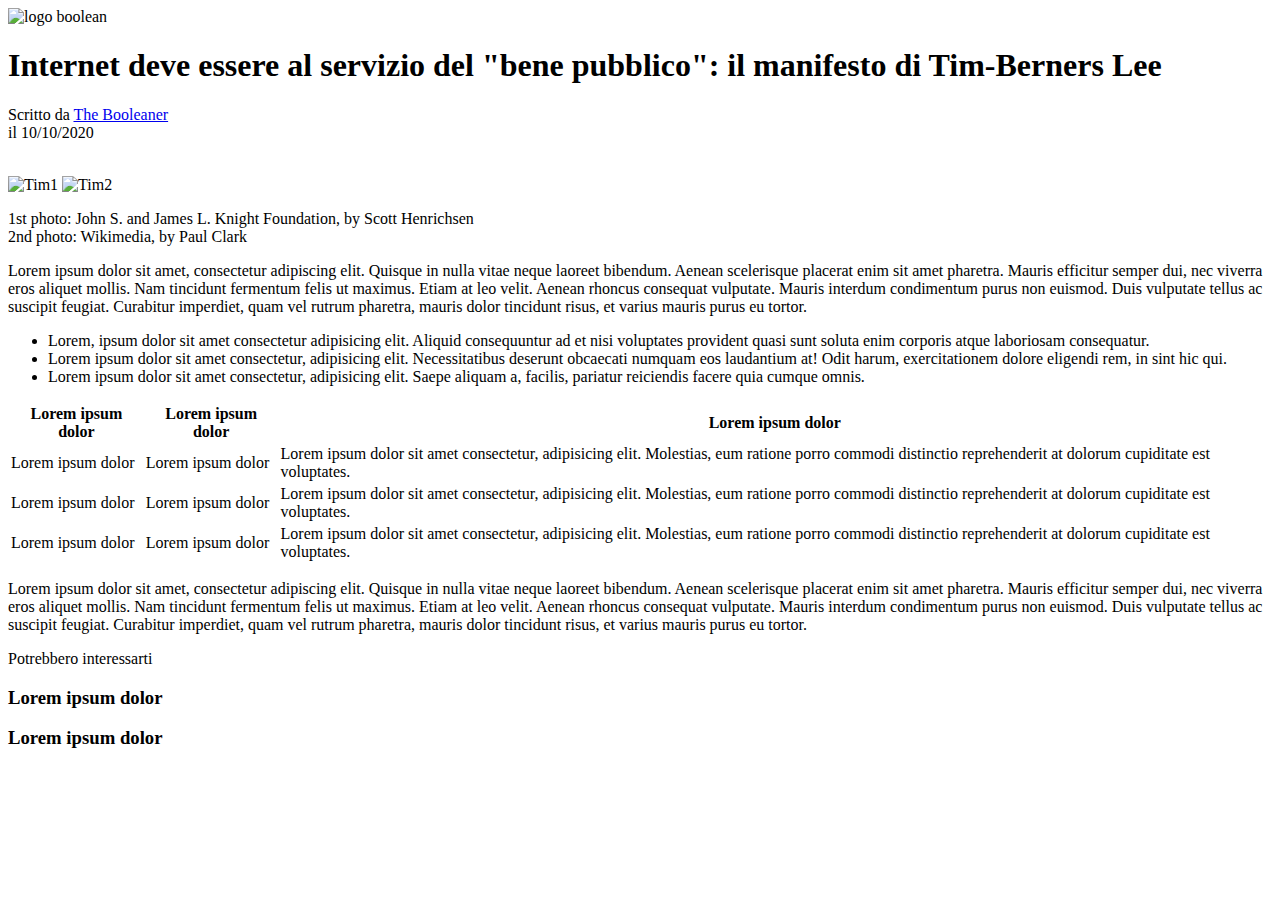
==== bonus/index.html @ 21725110 "Create bonus folder" ====
<!DOCTYPE html>
<html lang="it">
    <head>
        <meta charset="UTF-8">
        <meta http-equiv="X-UA-Compatible" content="IE=edge">
        <meta name="viewport" content="width=device-width, initial-scale=1.0">
        <link rel="stylesheet" href="css/style.css">
        <title>Document</title>
    </head>
    <body>
        <header>
            <div class="container-header">
                <img class="img-logo" src="img/logo.svg" alt="logo boolean">
            </div>
        </header>        
        <main>
            <section> <!--Titolo articolo con photos-->
                <h1>Internet deve essere al servizio del "bene pubblico": il manifesto di Tim-Berners Lee</h1>
                <div>
                    <p class="sottotitolo">Scritto da <a id="link-sottotitolo" href="#">The Booleaner</a>
                    <br>
                    <span class="sottotitolo data">il 10/10/2020</span>
                    </p>
                    <br>
                </div>
                <div>
                    <img src="img/tim-1.jpg" alt="Tim1">
                    <img src="img/tim-2.jpg" alt="Tim2">
                    <p class="photo-description">1st photo: John S. and James L. Knight Foundation, by Scott Henrichsen <br>
                        2nd photo: Wikimedia, by Paul Clark
                    </p>
                </div>
            </section>
            <section> <!--Parte centrale articolo-->
                <!--Paragrafo 1-->
                <p>Lorem ipsum dolor sit amet, consectetur adipiscing elit. Quisque in nulla vitae neque laoreet bibendum. Aenean
                scelerisque placerat enim sit amet pharetra. <span class="highlighted-text">Mauris efficitur semper dui, nec viverra eros aliquet mollis.</span> Nam tincidunt
                fermentum felis ut maximus. Etiam at leo velit. Aenean rhoncus consequat vulputate. Mauris interdum condimentum purus
                non euismod. Duis vulputate tellus ac suscipit feugiat. Curabitur imperdiet, quam vel rutrum pharetra, mauris dolor
                tincidunt risus, et varius mauris purus eu tortor.</p>

                <p> <!--Lista Puntata / UNORDERED LIST-->
                    <ul>
                        <li>
                            Lorem, ipsum dolor sit amet consectetur adipisicing elit. Aliquid consequuntur ad et nisi voluptates provident quasi sunt soluta enim corporis atque laboriosam consequatur.
                        </li>
                        <li>
                            Lorem ipsum dolor sit amet consectetur, adipisicing elit. Necessitatibus deserunt obcaecati numquam eos laudantium at! Odit harum, exercitationem dolore eligendi rem, in sint hic qui.
                        </li>
                        <li>
                            Lorem ipsum dolor sit amet consectetur, adipisicing elit. Saepe aliquam a, facilis, pariatur reiciendis facere quia cumque omnis.
                        </li>
                    </ul>
                </p>
                <table> <!--Tabella / TABLE-->
                    <thead class="row-head">
                        <th class="cella">Lorem ipsum dolor</th>
                        <th class="cella">Lorem ipsum dolor</th>
                        <th class="cella-lunga">Lorem ipsum dolor</th>
                    </thead>
                    <tbody>
                        <tr class="row-body">
                            <td class="cella">Lorem ipsum dolor</td>
                            <td class="cella">Lorem ipsum dolor</td>
                            <td class="cella-lunga">Lorem ipsum dolor sit amet consectetur, adipisicing elit. Molestias, eum ratione porro commodi distinctio reprehenderit at dolorum cupiditate est voluptates.</td>
                        </tr>
                        <tr>
                            <td class="cella">Lorem ipsum dolor</td>
                            <td class="cella">Lorem ipsum dolor</td>
                            <td class="cella-lunga">Lorem ipsum dolor sit amet consectetur, adipisicing elit. Molestias, eum ratione porro commodi distinctio reprehenderit at dolorum cupiditate est voluptates.</td>
                        </tr>
                        <tr class="row-body">
                            <td class="cella">Lorem ipsum dolor</td>
                            <td class="cella">Lorem ipsum dolor</td>
                            <td class="cella-lunga">Lorem ipsum dolor sit amet consectetur, adipisicing elit. Molestias, eum ratione porro commodi distinctio reprehenderit at dolorum cupiditate est voluptates.</td>
                        </tr>
                    </tbody>
                </table>
                <p>Lorem ipsum dolor sit amet, consectetur adipiscing elit. Quisque in nulla vitae neque laoreet bibendum. Aenean scelerisque placerat enim sit amet pharetra. Mauris efficitur semper dui, nec viverra eros aliquet mollis. Nam tincidunt fermentum felis ut maximus. Etiam at leo velit. Aenean rhoncus consequat vulputate. Mauris interdum condimentum purus non euismod. <span class="highlighted-text">Duis vulputate tellus ac suscipit feugiat.</span> Curabitur imperdiet, quam vel rutrum pharetra, mauris dolor tincidunt risus, et varius mauris purus eu tortor.</p>
            </section>
            <section> <!--Parte finale articolo / Potrebbe interessarti-->
                <span class="sottotitolo">Potrebbero interessarti</span>
                <div class="finale-articolo" id="graph">
                    <h3 class="photo-bottom">Lorem ipsum dolor</h3>
                </div>
                <div class="finale-articolo" id="monitor">
                    <h3 class="photo-bottom">Lorem ipsum dolor</h3>
                </div>
            </section>
        </main>
    </body>
</html>
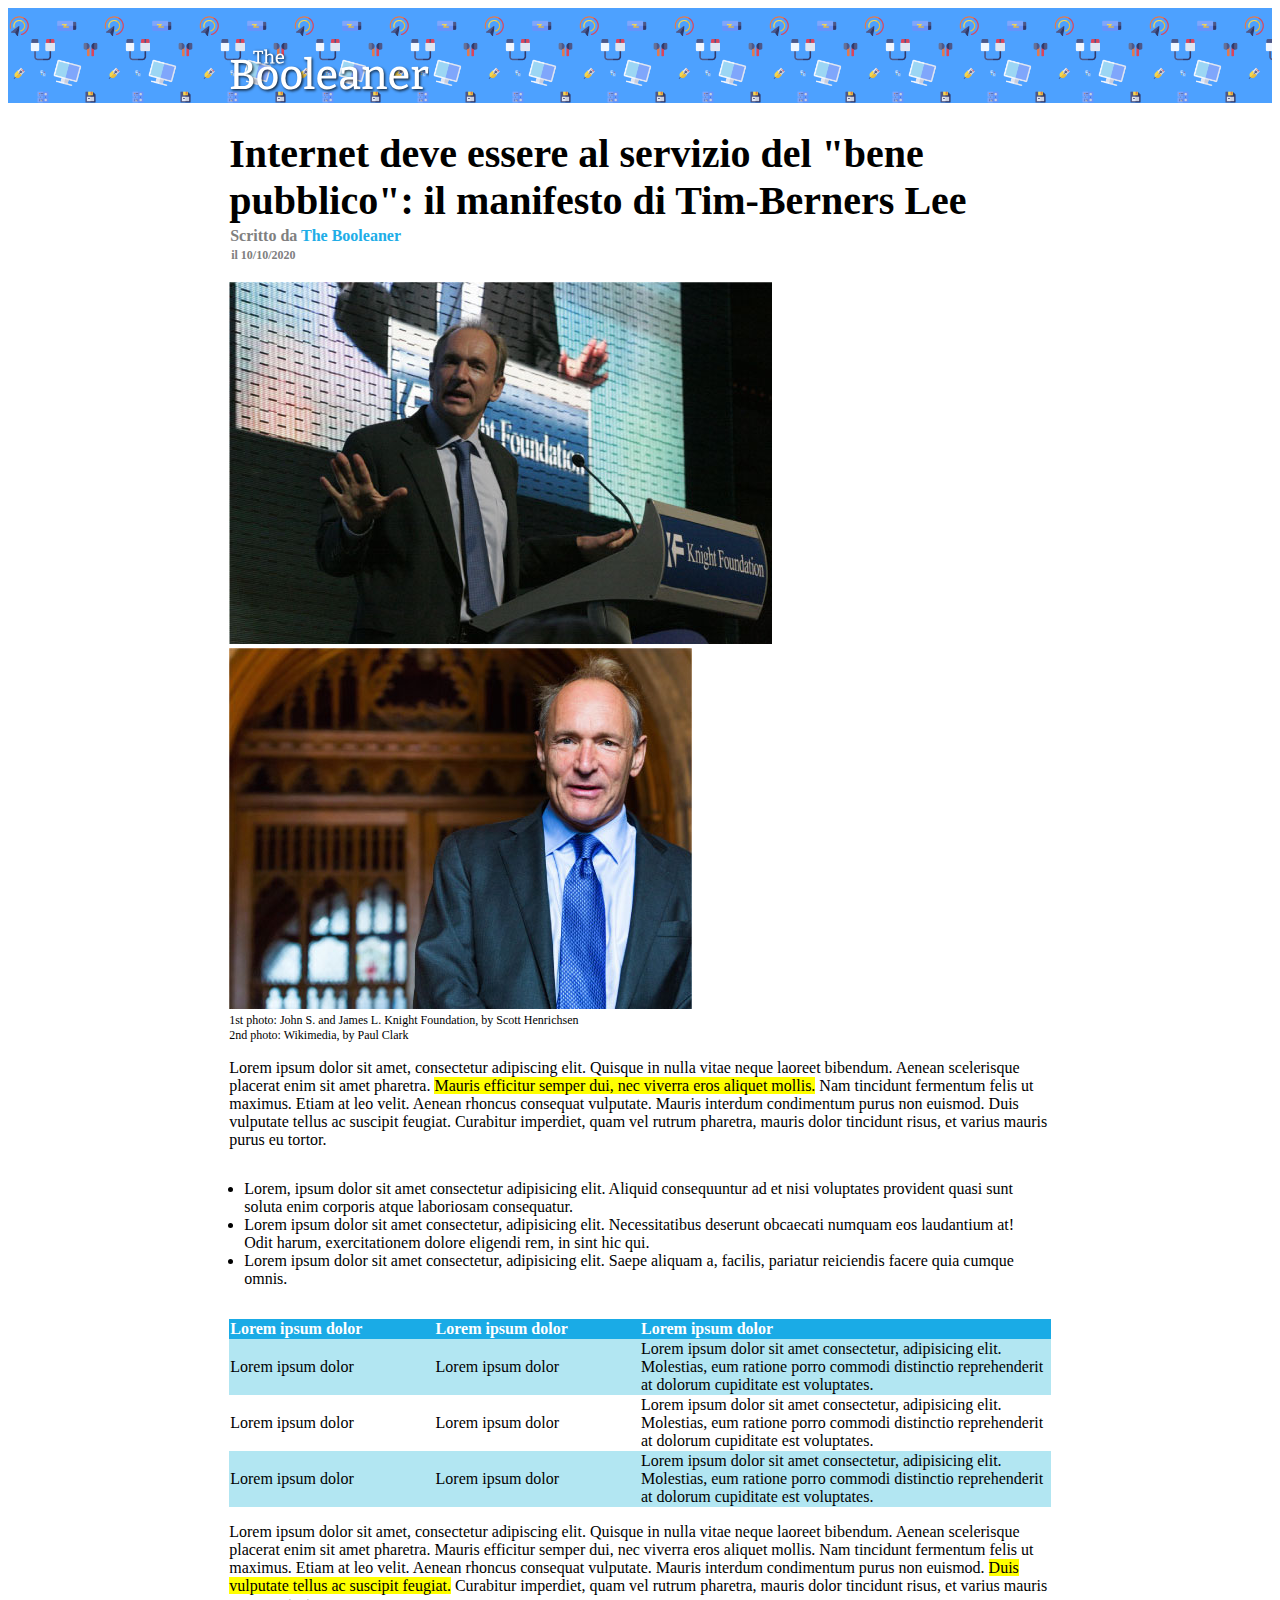
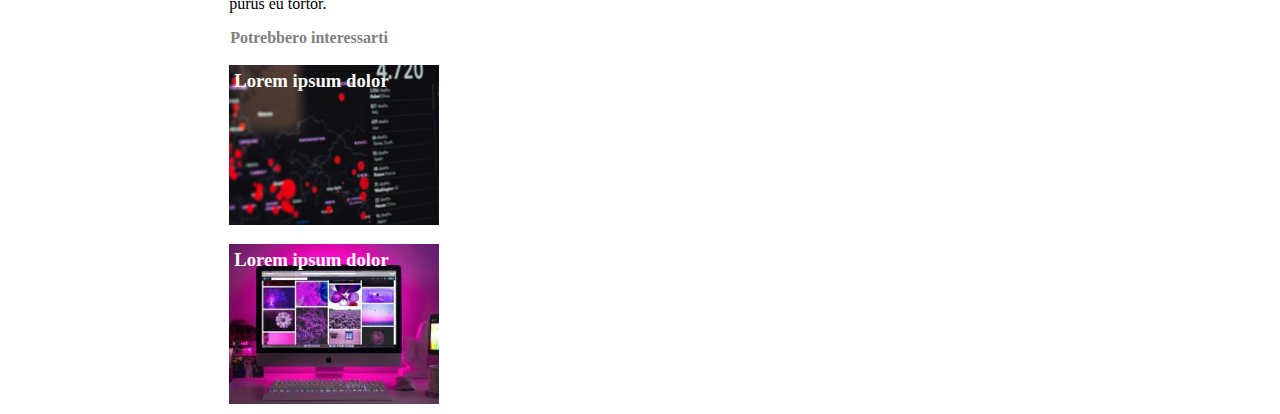
==== commit ff74e270: "Bonus completato" ====
--- a/bonus/index.html
+++ b/bonus/index.html
@@ -4,13 +4,13 @@
         <meta charset="UTF-8">
         <meta http-equiv="X-UA-Compatible" content="IE=edge">
         <meta name="viewport" content="width=device-width, initial-scale=1.0">
-        <link rel="stylesheet" href="css/style.css">
+        <link rel="stylesheet" href="style.css">
         <title>Document</title>
     </head>
     <body>
         <header>
             <div class="container-header">
-                <img class="img-logo" src="img/logo.svg" alt="logo boolean">
+                <img class="img-logo" src="../img/logo.svg" alt="logo boolean">
             </div>
         </header>        
         <main>
@@ -24,8 +24,8 @@
                     <br>
                 </div>
                 <div>
-                    <img src="img/tim-1.jpg" alt="Tim1">
-                    <img src="img/tim-2.jpg" alt="Tim2">
+                    <img src="../img/tim-1.jpg" alt="Tim1">
+                    <img src="../img/tim-2.jpg" alt="Tim2">
                     <p class="photo-description">1st photo: John S. and James L. Knight Foundation, by Scott Henrichsen <br>
                         2nd photo: Wikimedia, by Paul Clark
                     </p>
--- a/bonus/style.css
+++ b/bonus/style.css
@@ -0,0 +1,79 @@
+main{
+    width: 65%;
+    margin: auto;
+}
+header{
+    background-image: url('../img/pattern.png');
+    background-size: contain;
+    background-color: #4da1ff;
+}
+.container-header{
+    width: 65%;
+    margin: auto;
+}
+.img-logo{
+    width: 200px;
+    margin-top: 40px;
+}
+h1{
+    margin-bottom: 3px;
+    font-size: 40px;
+}
+.sottotitolo{
+    color: grey;
+    margin: 1px;
+    font-weight: bold;
+}
+#link-sottotitolo{
+    text-decoration: none;
+    color: #20ade7;
+}
+.sottotitolo.data{
+font-size: 12px;
+}
+.photo-description{
+    margin-top: 0;
+    font-size: 12px;
+}
+.highlighted-text{
+    background-color: yellow;
+}
+ul{
+    padding: 15px;
+}
+.cella{
+    width: 25%;
+    text-align: left;
+}
+.cella-lunga{
+    width: 50%;
+    text-align: left;
+}
+
+.row-head{
+    background-color: #1aabe6;
+    color: white;
+}
+.row-body{
+    background-color: #b2e6f2;
+}
+table{
+    border-spacing: 0px;
+}
+.finale-articolo{
+    width: 210px;
+    height: 160px;
+    margin-bottom: 10px;
+    margin-top: 10px;
+    background-position: center;
+}
+#graph{
+    background-image: url('../img/graph.jpg');
+}
+#monitor{
+    background-image: url('../img/monitor.jpg');
+}
+.photo-bottom{
+    color: white;
+    padding: 5px;
+}